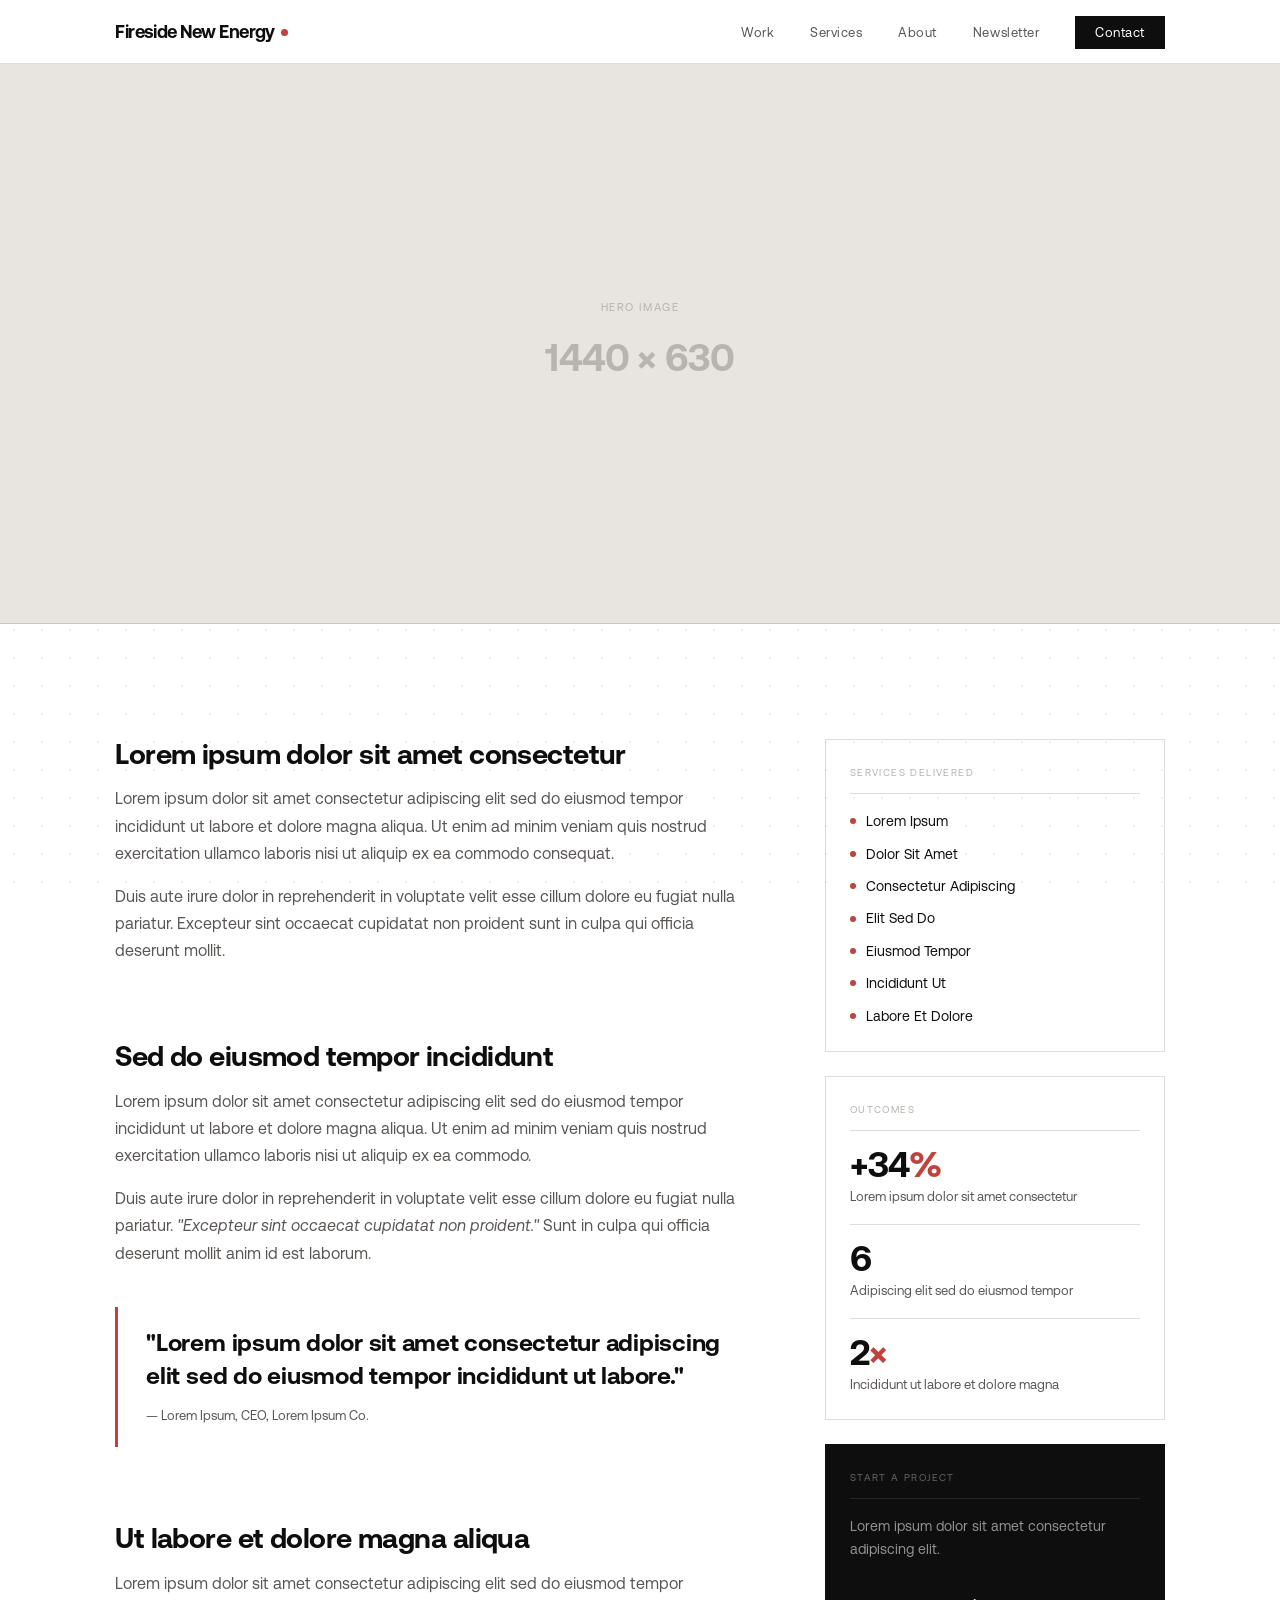
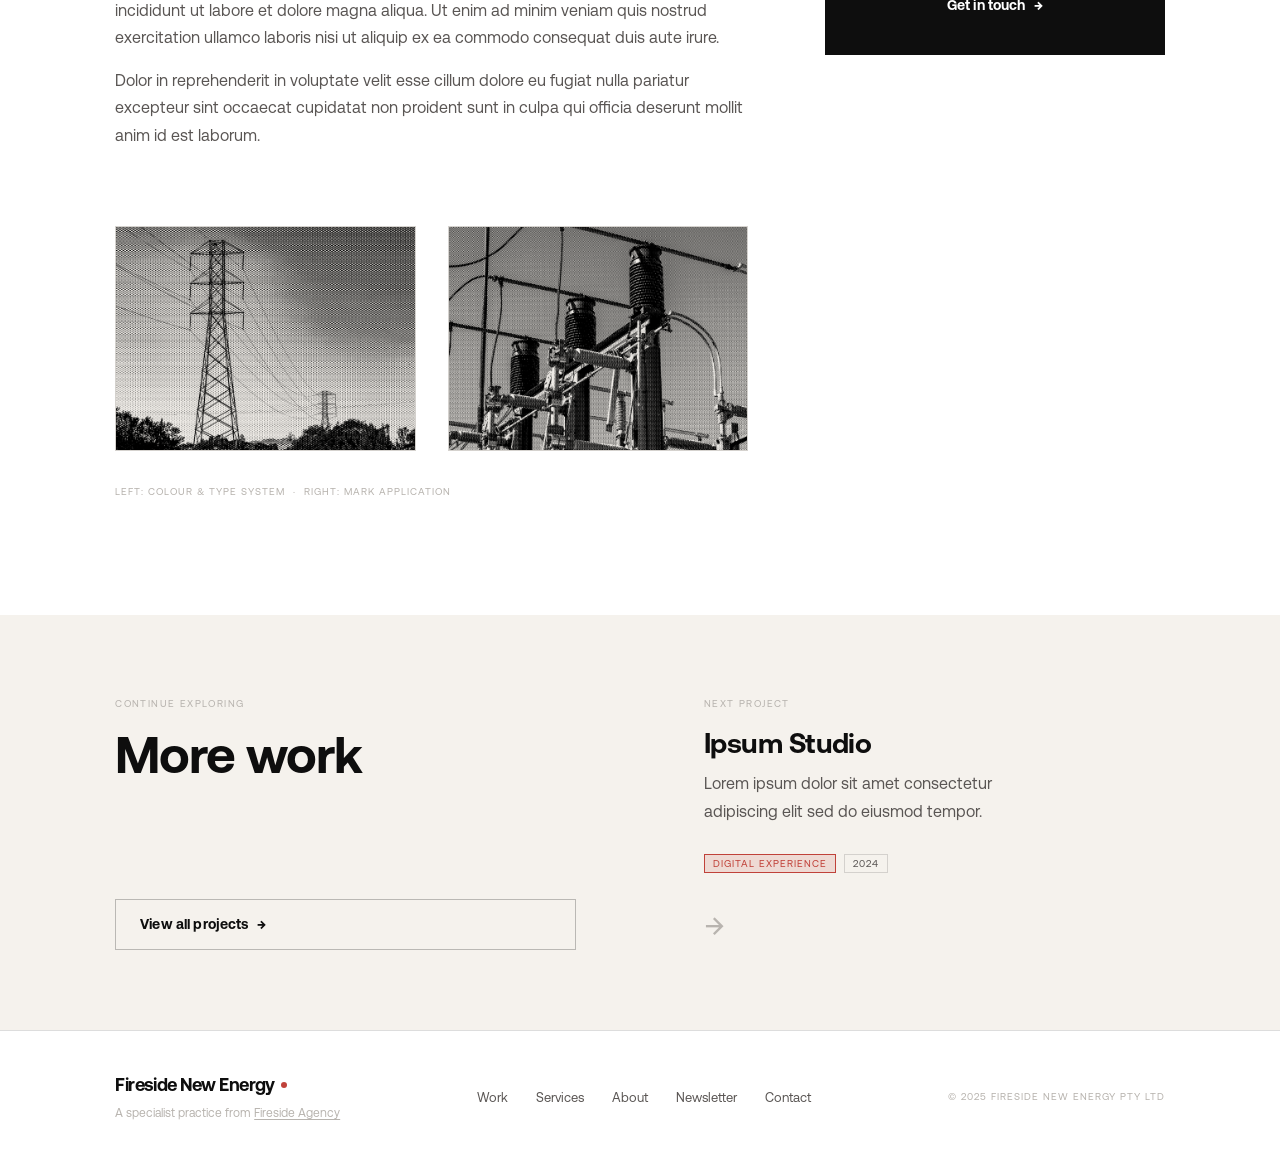
==== case-study.html @ 0c23ca1c "Initial commit" ====
<!DOCTYPE html>
<html lang="en">
<head>
<meta charset="UTF-8">
<meta name="viewport" content="width=device-width, initial-scale=1.0">
<title>Hearthstone Co. — Fireside New Energy</title>
<link rel="stylesheet" href="styles.css">
<style>

/* ---- h1 override (client name, smaller) ---- */
h1 { font-size: clamp(44px, 7vw, 96px); }

/* ---- Utilities ---- */
.section { padding: clamp(72px, 10vw, 140px) 0; }

.anno {
  font-size: 10px;
  font-weight: 400;
  letter-spacing: 0.12em;
  text-transform: uppercase;
  color: var(--red);
  display: flex;
  align-items: center;
  gap: 6px;
}
.anno::before {
  content: '';
  width: 16px;
  height: 1px;
  background: var(--red);
  flex-shrink: 0;
}

.label-box {
  display: inline-block;
  font-size: 10px;
  letter-spacing: 0.12em;
  text-transform: uppercase;
  color: var(--gray-dark);
  border: var(--border);
  padding: 3px 8px;
}

/* ---- Hero placeholder ---- */
.cs-hero-placeholder {
  margin-top: var(--nav-h);
  width: 100%;
  aspect-ratio: 16 / 7;
  background: var(--gray-light);
  display: flex;
  flex-direction: column;
  align-items: center;
  justify-content: center;
  gap: 10px;
  border-bottom: var(--border);
}
.cs-hero-placeholder .ph-label {
  font-size: 11px;
  letter-spacing: 0.14em;
  text-transform: uppercase;
  color: var(--gray-mid);
}
.cs-hero-placeholder .ph-size {
  font-family: var(--font-title);
  font-weight: 700;
  font-size: clamp(24px, 3vw, 40px);
  letter-spacing: -0.02em;
  color: var(--gray-mid);
}

/* ---- Body layout ---- */
.cs-body {
  display: grid;
  grid-template-columns: 1fr 340px;
  gap: clamp(40px, 6vw, 96px);
  align-items: start;
  padding: clamp(64px, 9vw, 120px) 0;
}
.cs-content { min-width: 0; }
.cs-block { margin-bottom: clamp(48px, 6vw, 80px); }
.cs-block-label {
  font-size: 10px;
  letter-spacing: 0.14em;
  text-transform: uppercase;
  color: var(--gray-mid);
  margin-bottom: 20px;
  padding-bottom: 12px;
  border-bottom: var(--border);
}
.cs-block h3 { margin-bottom: 16px; }
.cs-block p + p { margin-top: 16px; }

/* ---- Pull quote ---- */
.pull-quote {
  border-left: 3px solid var(--red);
  padding: 20px 0 20px 28px;
  margin: 40px 0;
}
.pull-quote p {
  font-family: var(--font-title);
  font-weight: 700;
  font-size: clamp(18px, 2vw, 24px);
  color: var(--black);
  line-height: 1.4;
  letter-spacing: -0.01em;
}
.pull-quote cite {
  display: block;
  margin-top: 12px;
  font-size: 13px;
  color: var(--gray-dark);
  font-style: normal;
}

/* ---- Sidebar ---- */
.cs-sidebar {
  position: sticky;
  top: calc(var(--nav-h) + 32px);
  display: flex;
  flex-direction: column;
  gap: 24px;
}
.sidebar-card { border: var(--border); padding: 24px; }
.sidebar-card-title {
  font-size: 10px;
  letter-spacing: 0.14em;
  text-transform: uppercase;
  color: var(--gray-mid);
  margin-bottom: 16px;
  padding-bottom: 12px;
  border-bottom: var(--border);
}
.sidebar-services { display: flex; flex-direction: column; gap: 10px; }
.sidebar-service {
  display: flex;
  align-items: center;
  gap: 10px;
  font-size: 14px;
  color: var(--black);
}
.sidebar-service::before {
  content: '';
  width: 6px; height: 6px;
  background: var(--red);
  border-radius: 50%;
  flex-shrink: 0;
}
.sidebar-results { display: flex; flex-direction: column; gap: 16px; }
.sidebar-result { padding-top: 16px; border-top: var(--border); }
.sidebar-result:first-child { padding-top: 0; border-top: none; }
.result-num {
  font-family: var(--font-title);
  font-weight: 700;
  font-size: 36px;
  letter-spacing: -0.03em;
  line-height: 1;
  color: var(--black);
}
.result-num span { color: var(--red); }
.result-label { font-size: 13px; color: var(--gray-dark); margin-top: 4px; }

/* ---- Image blocks ---- */
.cs-image-pair {
  display: grid;
  grid-template-columns: 1fr 1fr;
  gap: var(--col-gap);
  margin: 32px 0;
}
.cs-image-half {
  aspect-ratio: 4 / 3;
  background: var(--cream);
  border: var(--border);
  overflow: hidden;
}
.cs-image-half img {
  width: 100%; height: 100%;
  object-fit: cover;
  display: block;
  mix-blend-mode: multiply;
}
.img-caption {
  font-size: 10px;
  letter-spacing: 0.1em;
  text-transform: uppercase;
  color: var(--gray-mid);
  margin-top: 8px;
}

/* ---- Next project ---- */
.next-project { background: var(--cream); }
.next-inner {
  display: grid;
  grid-template-columns: 1fr 1fr;
  min-height: 320px;
}
.next-label-col {
  padding: clamp(48px, 7vw, 80px) clamp(32px, 5vw, 80px) clamp(48px, 7vw, 80px) 0;
  display: flex;
  flex-direction: column;
  justify-content: space-between;
}
.next-project-col {
  padding: clamp(48px, 7vw, 80px) 0 clamp(48px, 7vw, 80px) clamp(32px, 5vw, 80px);
  display: flex;
  flex-direction: column;
  justify-content: space-between;
}
.next-project-col a { display: block; transition: color 0.2s; }
.next-project-col a:hover h3 { color: var(--red); }
.next-eyebrow {
  font-size: 10px;
  letter-spacing: 0.14em;
  text-transform: uppercase;
  color: var(--gray-mid);
  margin-bottom: 16px;
}
.next-title { margin-bottom: 12px; }
.next-arrow {
  font-size: 32px;
  color: var(--gray-mid);
  transition: all 0.3s var(--ease);
  display: inline-block;
}
.next-project-col a:hover .next-arrow { color: var(--red); transform: translateX(8px); }

/* ---- Responsive ---- */
@media (max-width: 900px) {
  .cs-body { grid-template-columns: 1fr; }
  .cs-sidebar { position: static; }
  .next-inner { grid-template-columns: 1fr; }
  .next-label-col { padding-right: 0; }
  .next-project-col { padding-left: 0; }
}
@media (max-width: 600px) {
  .cs-image-pair { grid-template-columns: 1fr; }
}
</style>
</head>
<body>

<!-- NAV + WORDMARK (injected by components.js) -->
<div id="site-nav"></div>

<!-- HERO PLACEHOLDER -->
<div class="cs-hero-placeholder">
  <span class="ph-label">Hero image</span>
  <span class="ph-size">1440 × 630</span>
</div>

<!-- BODY -->
<div class="container">
  <div class="cs-body">

    <!-- Main content -->
    <div class="cs-content">

      <div class="cs-block reveal">
        <h3>Lorem ipsum dolor sit amet consectetur</h3>
        <p>Lorem ipsum dolor sit amet consectetur adipiscing elit sed do eiusmod tempor incididunt ut labore et dolore magna aliqua. Ut enim ad minim veniam quis nostrud exercitation ullamco laboris nisi ut aliquip ex ea commodo consequat.</p>
        <p>Duis aute irure dolor in reprehenderit in voluptate velit esse cillum dolore eu fugiat nulla pariatur. Excepteur sint occaecat cupidatat non proident sunt in culpa qui officia deserunt mollit.</p>
      </div>

      <div class="cs-block reveal">
        <h3>Sed do eiusmod tempor incididunt</h3>
        <p>Lorem ipsum dolor sit amet consectetur adipiscing elit sed do eiusmod tempor incididunt ut labore et dolore magna aliqua. Ut enim ad minim veniam quis nostrud exercitation ullamco laboris nisi ut aliquip ex ea commodo.</p>
        <p>Duis aute irure dolor in reprehenderit in voluptate velit esse cillum dolore eu fugiat nulla pariatur. <em>"Excepteur sint occaecat cupidatat non proident."</em> Sunt in culpa qui officia deserunt mollit anim id est laborum.</p>

        <div class="pull-quote">
          <p>"Lorem ipsum dolor sit amet consectetur adipiscing elit sed do eiusmod tempor incididunt ut labore."</p>
          <cite>— Lorem Ipsum, CEO, Lorem Ipsum Co.</cite>
        </div>
      </div>

      <div class="cs-block reveal">
        <h3>Ut labore et dolore magna aliqua</h3>
        <p>Lorem ipsum dolor sit amet consectetur adipiscing elit sed do eiusmod tempor incididunt ut labore et dolore magna aliqua. Ut enim ad minim veniam quis nostrud exercitation ullamco laboris nisi ut aliquip ex ea commodo consequat duis aute irure.</p>
        <p>Dolor in reprehenderit in voluptate velit esse cillum dolore eu fugiat nulla pariatur excepteur sint occaecat cupidatat non proident sunt in culpa qui officia deserunt mollit anim id est laborum.</p>
      </div>

      <div class="cs-image-pair reveal">
        <div class="cs-image-half">
          <img src="43_ideas__2_.png" alt="Colour palette and type system">
        </div>
        <div class="cs-image-half">
          <img src="43_ideas__3_.png" alt="Brand mark in context">
        </div>
      </div>
      <p class="img-caption">Left: Colour & type system &nbsp;·&nbsp; Right: Mark application</p>


    </div>

    <!-- Sidebar -->
    <aside class="cs-sidebar">

      <div class="sidebar-card reveal">
        <p class="sidebar-card-title">Services delivered</p>
        <div class="sidebar-services">
          <span class="sidebar-service">Lorem Ipsum</span>
          <span class="sidebar-service">Dolor Sit Amet</span>
          <span class="sidebar-service">Consectetur Adipiscing</span>
          <span class="sidebar-service">Elit Sed Do</span>
          <span class="sidebar-service">Eiusmod Tempor</span>
          <span class="sidebar-service">Incididunt Ut</span>
          <span class="sidebar-service">Labore Et Dolore</span>
        </div>
      </div>

      <div class="sidebar-card reveal reveal-delay-1">
        <p class="sidebar-card-title">Outcomes</p>
        <div class="sidebar-results">
          <div class="sidebar-result">
            <div class="result-num">+34<span>%</span></div>
            <div class="result-label">Lorem ipsum dolor sit amet consectetur</div>
          </div>
          <div class="sidebar-result">
            <div class="result-num">6</div>
            <div class="result-label">Adipiscing elit sed do eiusmod tempor</div>
          </div>
          <div class="sidebar-result">
            <div class="result-num">2<span>×</span></div>
            <div class="result-label">Incididunt ut labore et dolore magna</div>
          </div>
        </div>
      </div>

      <div class="sidebar-card reveal reveal-delay-2" style="background:var(--black);border-color:var(--black);">
        <p class="sidebar-card-title" style="color:rgba(255,255,255,0.35);border-bottom-color:rgba(255,255,255,0.1);">Start a project</p>
        <p style="color:rgba(255,255,255,0.55);font-size:14px;line-height:1.6;margin-bottom:20px;">Lorem ipsum dolor sit amet consectetur adipiscing elit.</p>
        <a href="contact.html" class="btn btn-primary btn-arrow" style="width:100%;justify-content:center;">Get in touch</a>
      </div>

    </aside>
  </div>
</div>

<!-- NEXT PROJECT -->
<section class="next-project">
  <div class="container">
    <div class="next-inner">
      <div class="next-label-col reveal">
        <div>
          <p class="next-eyebrow">Continue exploring</p>
          <h2>More work</h2>
        </div>
        <a href="work.html" class="btn btn-outline btn-arrow">View all projects</a>
      </div>
      <div class="next-project-col reveal reveal-delay-1">
        <a href="case-study.html">
          <p class="next-eyebrow">Next project</p>
          <h3 class="next-title">Ipsum Studio</h3>
          <p style="max-width:340px;margin-bottom:24px">Lorem ipsum dolor sit amet consectetur adipiscing elit sed do eiusmod tempor.</p>
          <div>
            <span class="tag tag-red">Digital Experience</span>
            &nbsp;<span class="tag">2024</span>
          </div>
        </a>
        <a href="case-study.html" style="display:inline-block;margin-top:24px">
          <span class="next-arrow">→</span>
        </a>
      </div>
    </div>
  </div>
</section>

<!-- FOOTER (injected by components.js) -->
<div id="site-footer"></div>

<script>
const observer = new IntersectionObserver((entries) => {
  entries.forEach(e => {
    if (e.isIntersecting) e.target.classList.add('visible');
  });
}, { threshold: 0.1, rootMargin: '0px 0px -40px 0px' });

document.querySelectorAll('.reveal').forEach(el => observer.observe(el));

setTimeout(() => {
  document.querySelectorAll('.cs-hero .reveal').forEach(el => el.classList.add('visible'));
}, 100);
</script>

<script src="components.js"></script>
</body>
</html>
---- styles.css ----
/* ============================================================
   Fireside New Energy — Shared Stylesheet
   ============================================================ */

/* ---- Fonts ---- */
@font-face {
  font-family: 'Aeonik';
  src: url('font/aeonik-regular.woff2') format('woff2'),
       url('font/aeonik-regular.woff') format('woff');
  font-weight: 400;
  font-style: normal;
  font-display: swap;
}
@font-face {
  font-family: 'Aeonik';
  src: url('font/aeonik-regularitalic.woff2') format('woff2'),
       url('font/aeonik-regularitalic.woff') format('woff');
  font-weight: 400;
  font-style: italic;
  font-display: swap;
}
@font-face {
  font-family: 'Aeonik';
  src: url('font/aeonik-bold.woff2') format('woff2'),
       url('font/aeonik-bold.woff') format('woff');
  font-weight: 700;
  font-style: normal;
  font-display: swap;
}
@font-face {
  font-family: 'Aeonik';
  src: url('font/aeonik-bolditalic.woff2') format('woff2'),
       url('font/aeonik-bolditalic.woff') format('woff');
  font-weight: 700;
  font-style: italic;
  font-display: swap;
}
@font-face {
  font-family: 'Aeonik';
  src: url('font/aeonik-black.woff2') format('woff2'),
       url('font/aeonik-black.woff') format('woff');
  font-weight: 900;
  font-style: normal;
  font-display: swap;
}
@font-face {
  font-family: 'Aeonik';
  src: url('font/aeonik-blackitalic.woff2') format('woff2'),
       url('font/aeonik-blackitalic.woff') format('woff');
  font-weight: 900;
  font-style: italic;
  font-display: swap;
}

/* ---- Design tokens ---- */
:root {
  --white:       #FFFFFF;
  --cream:       #F5F2ED;
  --black:       #0E0E0E;
  --red:         #C0423A;
  --red-muted:   #C0423A22;
  --gray-light:  #E8E4DF;
  --gray-mid:    #B8B4AF;
  --gray-dark:   #5A5654;

  --font-title:  'Aeonik', 'DM Sans', sans-serif;
  --font-body:   'Aeonik', 'DM Sans', sans-serif;

  --grid-color:  rgba(14,14,14,0.055);
  --grid-size:   28px;

  --border:      1px solid rgba(14,14,14,0.14);
  --border-bold: none;

  --radius-sm:   0px;
  --radius-md:   0px;

  --nav-h:       64px;
  --gutter:      clamp(48px, 9vw, 160px);
  --col-gap:     32px;

  --ease:        cubic-bezier(0.16, 1, 0.3, 1);
}

/* ---- Reset ---- */
*, *::before, *::after { box-sizing: border-box; margin: 0; padding: 0; }
html { scroll-behavior: smooth; }

/* ---- Base ---- */
body {
  font-family: var(--font-body);
  font-weight: 400;
  background: var(--white);
  color: var(--black);
  font-size: 16px;
  line-height: 1.6;
  -webkit-font-smoothing: antialiased;
  background-image: radial-gradient(circle, var(--grid-color) 1px, transparent 1px);
  background-size: var(--grid-size) var(--grid-size);
  background-attachment: fixed;
}

/* ---- Typography ---- */
h1, h2, h3, h4, h5 {
  font-family: var(--font-title);
  font-weight: 700;
  line-height: 1.08;
  letter-spacing: -0.02em;
}

h1 { font-size: clamp(52px, 8vw, 112px); }
h2 { font-size: clamp(32px, 4vw, 56px); }
h3 { font-size: clamp(20px, 2.5vw, 28px); }
h4 { font-size: 18px; }

p { font-size: 16px; line-height: 1.7; color: var(--gray-dark); }
p.lead { font-size: clamp(17px, 2vw, 22px); color: var(--black); line-height: 1.5; }

a { color: inherit; text-decoration: none; }

/* ---- Layout ---- */
.container {
  width: 100%;
  padding: 0 var(--gutter);
}

/* ---- Wordmark ---- */
.wordmark {
  position: fixed;
  top: 0;
  left: var(--gutter);
  height: var(--nav-h);
  z-index: 200;
  font-family: var(--font-title);
  font-weight: 700;
  font-size: 18px;
  letter-spacing: -0.03em;
  color: var(--black);
  display: flex;
  align-items: center;
  gap: 6px;
  text-decoration: none;
  mix-blend-mode: multiply;
}
.wordmark .dot {
  width: 7px; height: 7px;
  background: var(--red);
  border-radius: 50%;
  display: inline-block;
}

/* ---- Nav ---- */
nav {
  position: fixed;
  top: 0; left: 0; right: 0;
  z-index: 100;
  height: var(--nav-h);
  background: rgba(255,255,255,0.92);
  backdrop-filter: blur(8px);
  border-bottom: var(--border);
}
.nav-inner {
  height: 100%;
  display: flex;
  align-items: center;
  justify-content: flex-end;
}
.nav-links {
  display: flex;
  align-items: center;
  gap: 36px;
  list-style: none;
}
.nav-links a {
  font-size: 13px;
  font-weight: 400;
  letter-spacing: 0.04em;
  color: var(--gray-dark);
  transition: color 0.2s;
  position: relative;
}
.nav-links a::after {
  content: '';
  position: absolute;
  bottom: -2px; left: 0;
  width: 0; height: 1px;
  background: var(--red);
  transition: width 0.3s var(--ease);
}
.nav-links a:hover { color: var(--black); }
.nav-links a:hover::after { width: 100%; }
.nav-cta {
  font-size: 13px;
  font-weight: 700;
  letter-spacing: 0.04em;
  color: var(--white) !important;
  background: var(--black);
  padding: 9px 20px;
  border-radius: var(--radius-sm);
  transition: background 0.2s !important;
}
.nav-cta:hover { background: var(--red) !important; }
.nav-cta::after { display: none !important; }
.nav-burger {
  display: none;
  flex-direction: column;
  gap: 5px;
  cursor: pointer;
  padding: 4px;
  background: none;
  border: none;
}
.nav-burger span {
  display: block;
  width: 24px; height: 1.5px;
  background: var(--black);
  transition: all 0.3s;
}

/* ---- Buttons ---- */
.btn {
  display: inline-flex;
  align-items: center;
  gap: 8px;
  font-family: var(--font-title);
  font-weight: 700;
  font-size: 14px;
  letter-spacing: 0.01em;
  padding: 13px 24px;
  border-radius: var(--radius-sm);
  border: 1.5px solid transparent;
  cursor: pointer;
  transition: all 0.25s var(--ease);
  white-space: nowrap;
}
.btn-primary { background: var(--black); color: var(--white); border-color: var(--black); }
.btn-primary:hover { background: var(--red); border-color: var(--red); }
.btn-outline { background: transparent; color: var(--black); border-color: rgba(14,14,14,0.25); }
.btn-outline:hover { border-color: var(--black); }
.btn-arrow::after { content: '→'; transition: transform 0.25s var(--ease); }
.btn-arrow:hover::after { transform: translateX(4px); }

/* ---- Tags ---- */
.tag {
  font-size: 10px;
  letter-spacing: 0.1em;
  text-transform: uppercase;
  color: var(--gray-dark);
  border: var(--border);
  padding: 3px 8px;
}
.tag-red {
  color: var(--red);
  border-color: var(--red);
  background: var(--red-muted);
}

/* ---- Page hero (inner pages) ---- */
.page-hero {
  padding-top: calc(var(--nav-h) + clamp(64px, 10vw, 120px));
  padding-bottom: clamp(48px, 7vw, 96px);
}
.page-hero h1 { margin-bottom: 28px; }
.page-hero p.lead { max-width: 560px; }

/* ---- CTA strip ---- */
.cta-strip {
  padding: clamp(64px, 9vw, 120px) 0;
  display: flex;
  align-items: center;
  justify-content: space-between;
  gap: 40px;
  flex-wrap: wrap;
}
.cta-strip h2 { max-width: 16ch; }

/* ---- Footer ---- */
footer {
  padding: 40px 0;
  border-top: var(--border);
  background: var(--white);
}
.footer-inner {
  display: flex;
  align-items: center;
  justify-content: space-between;
  gap: 24px;
  flex-wrap: wrap;
}
.footer-logo-col {
  display: flex;
  flex-direction: column;
  gap: 6px;
}
.footer-logo {
  font-family: var(--font-title);
  font-weight: 700;
  font-size: 18px;
  letter-spacing: -0.03em;
  display: flex;
  align-items: center;
  gap: 6px;
}
.footer-tagline {
  font-size: 12px;
  color: var(--gray-mid);
  line-height: 1.4;
}
.footer-tagline a {
  color: var(--gray-mid);
  text-decoration: underline;
  text-underline-offset: 2px;
  transition: color 0.2s;
}
.footer-tagline a:hover { color: var(--black); }
.footer-links {
  display: flex;
  gap: 28px;
  list-style: none;
}
.footer-links a {
  font-size: 13px;
  color: var(--gray-dark);
  transition: color 0.2s;
}
.footer-links a:hover { color: var(--black); }
.footer-copy {
  font-size: 10px;
  letter-spacing: 0.1em;
  color: var(--gray-mid);
  text-transform: uppercase;
}

/* ---- Reveal animation ---- */
.reveal {
  opacity: 0;
  transform: translateY(28px);
  transition: opacity 0.7s var(--ease), transform 0.7s var(--ease);
}
.reveal.visible { opacity: 1; transform: translateY(0); }
.reveal-delay-1 { transition-delay: 0.1s; }
.reveal-delay-2 { transition-delay: 0.2s; }
.reveal-delay-3 { transition-delay: 0.3s; }

/* ---- Responsive ---- */
@media (max-width: 600px) {
  .nav-links { display: none; }
  .nav-burger { display: flex; }
}
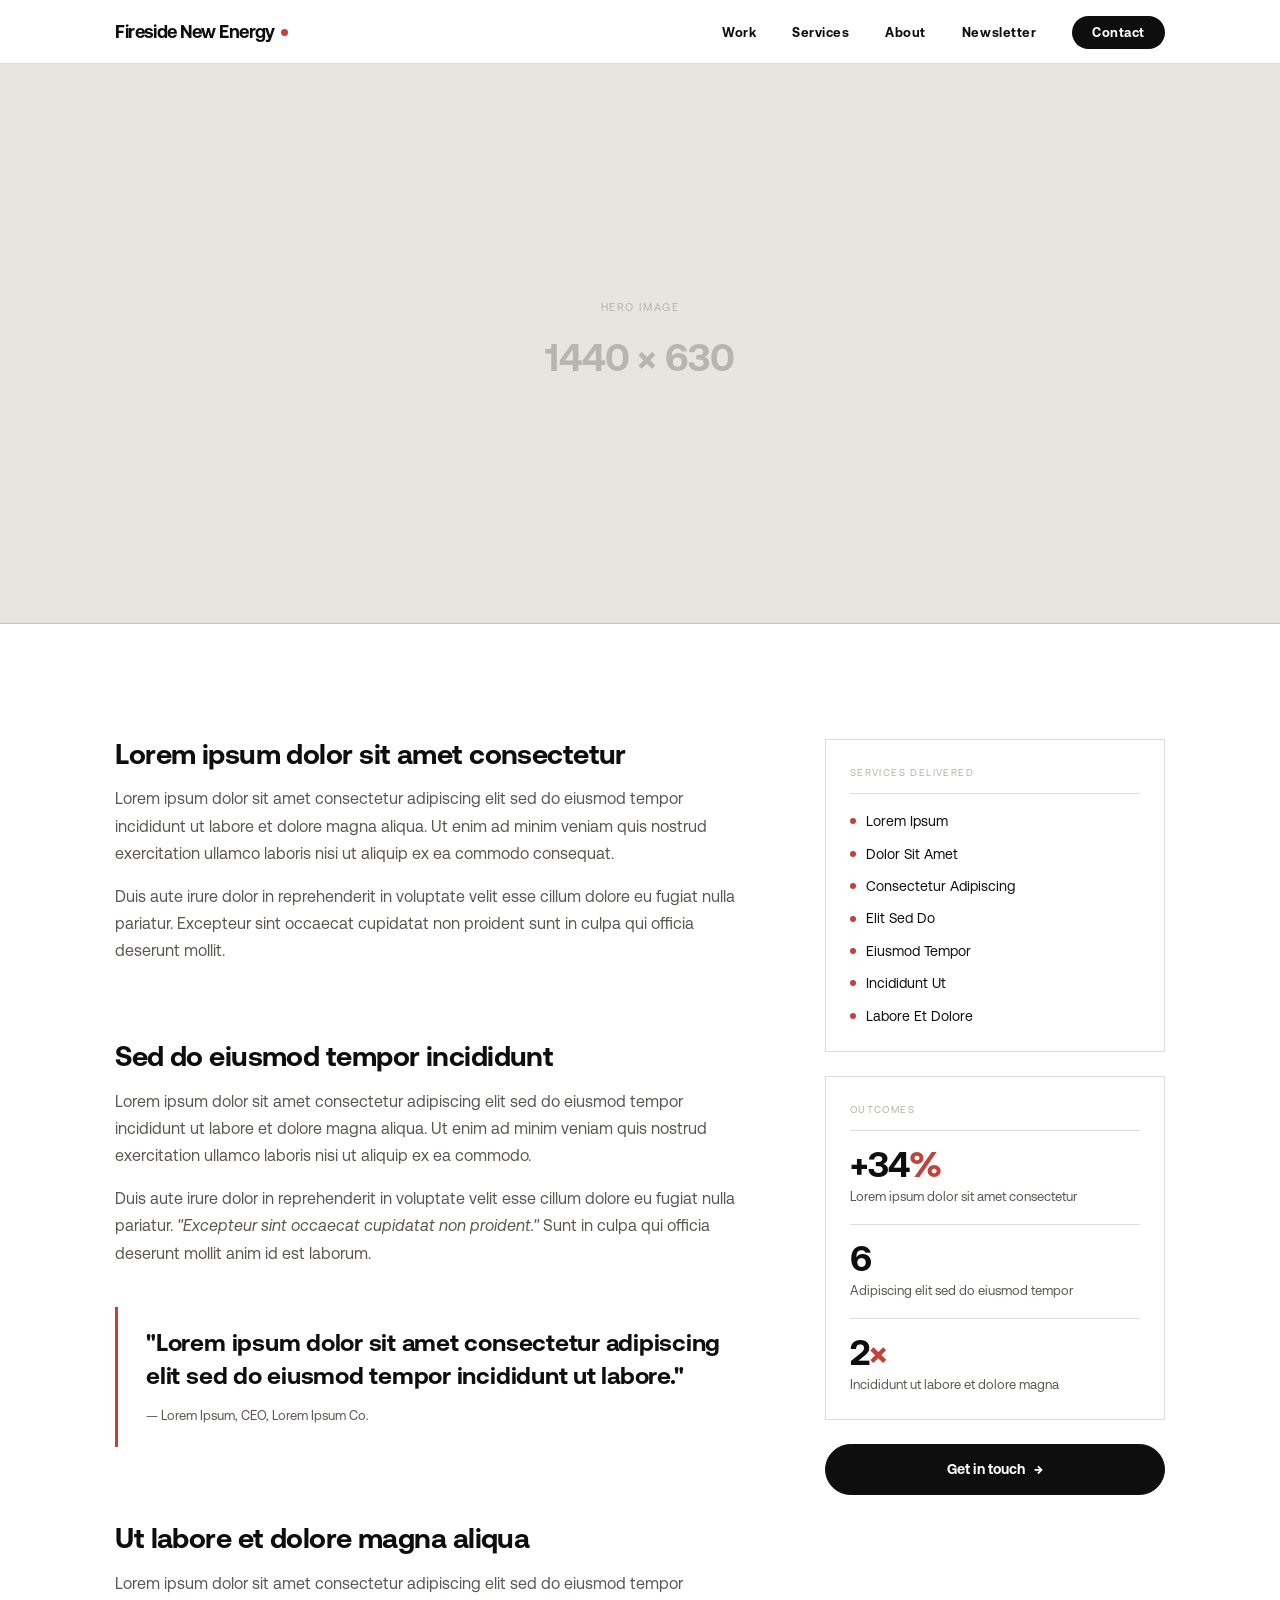
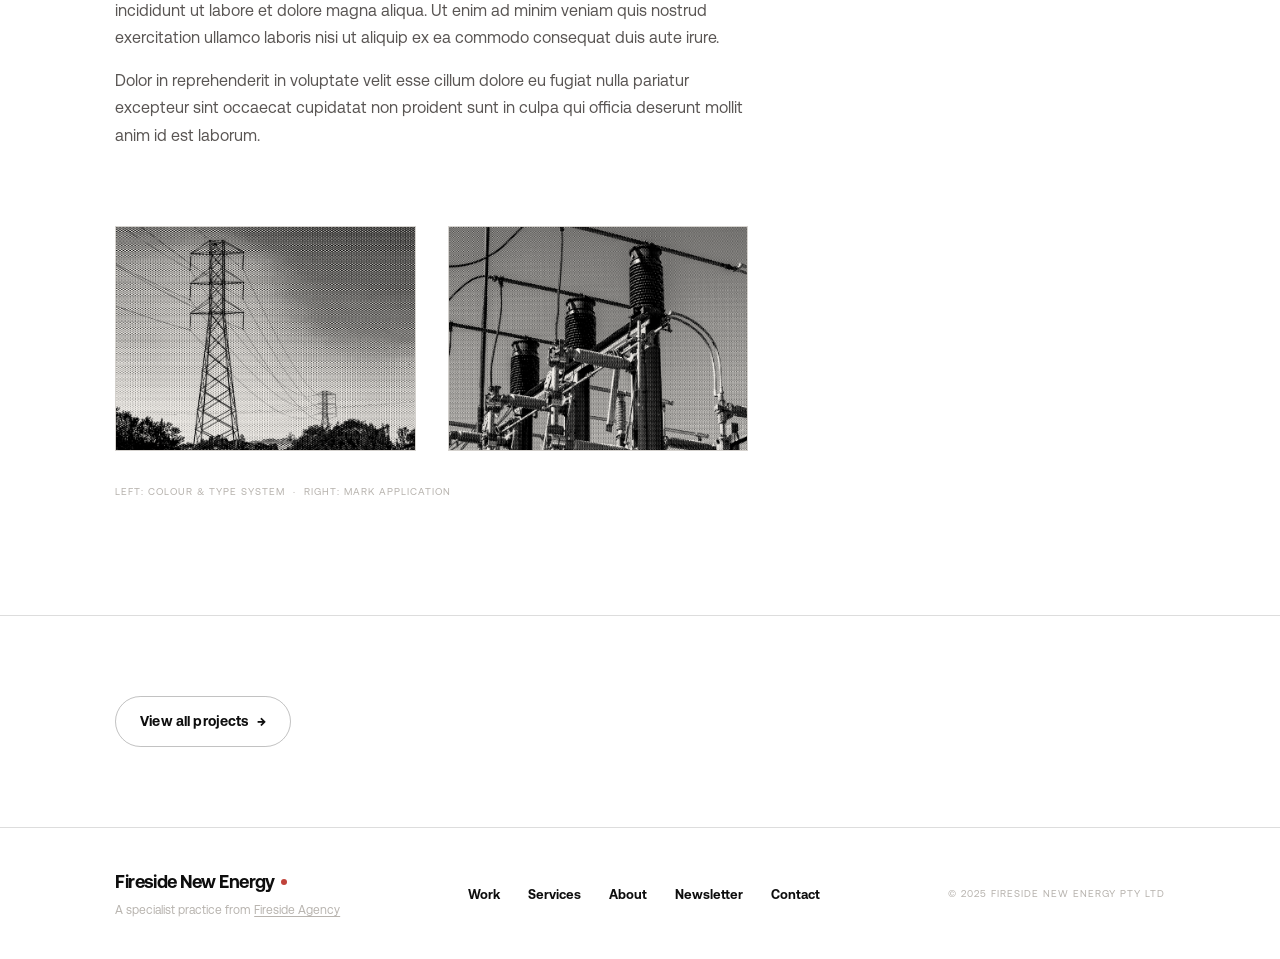
==== commit 8bbfbb39: "UI refinements: round buttons, nav/footer updates, hero fixes, simplified case study layout - Switch" ====
--- a/case-study.html
+++ b/case-study.html
@@ -186,42 +186,14 @@
   margin-top: 8px;
 }
 
-/* ---- Next project ---- */
-.next-project { background: var(--cream); }
-.next-inner {
-  display: grid;
-  grid-template-columns: 1fr 1fr;
-  min-height: 320px;
-}
-.next-label-col {
-  padding: clamp(48px, 7vw, 80px) clamp(32px, 5vw, 80px) clamp(48px, 7vw, 80px) 0;
-  display: flex;
-  flex-direction: column;
-  justify-content: space-between;
-}
-.next-project-col {
-  padding: clamp(48px, 7vw, 80px) 0 clamp(48px, 7vw, 80px) clamp(32px, 5vw, 80px);
-  display: flex;
-  flex-direction: column;
-  justify-content: space-between;
-}
-.next-project-col a { display: block; transition: color 0.2s; }
-.next-project-col a:hover h3 { color: var(--red); }
-.next-eyebrow {
-  font-size: 10px;
-  letter-spacing: 0.14em;
-  text-transform: uppercase;
-  color: var(--gray-mid);
-  margin-bottom: 16px;
-}
-.next-title { margin-bottom: 12px; }
-.next-arrow {
-  font-size: 32px;
-  color: var(--gray-mid);
-  transition: all 0.3s var(--ease);
-  display: inline-block;
-}
-.next-project-col a:hover .next-arrow { color: var(--red); transform: translateX(8px); }
+/* ---- Back to work ---- */
+.back-to-work {
+  padding: clamp(48px, 7vw, 80px) 0;
+  border-top: var(--border);
+}
+
+/* ---- Next project button ---- */
+.next-label-col .btn { font-size: 12px; padding: 9px 12px 9px 18px; }
 
 /* ---- Responsive ---- */
 @media (max-width: 900px) {
@@ -324,42 +296,16 @@
         </div>
       </div>
 
-      <div class="sidebar-card reveal reveal-delay-2" style="background:var(--black);border-color:var(--black);">
-        <p class="sidebar-card-title" style="color:rgba(255,255,255,0.35);border-bottom-color:rgba(255,255,255,0.1);">Start a project</p>
-        <p style="color:rgba(255,255,255,0.55);font-size:14px;line-height:1.6;margin-bottom:20px;">Lorem ipsum dolor sit amet consectetur adipiscing elit.</p>
-        <a href="contact.html" class="btn btn-primary btn-arrow" style="width:100%;justify-content:center;">Get in touch</a>
-      </div>
+      <a href="contact.html" class="btn btn-primary btn-arrow reveal reveal-delay-2" style="width:100%;justify-content:center;">Get in touch</a>
 
     </aside>
   </div>
 </div>
 
-<!-- NEXT PROJECT -->
-<section class="next-project">
+<!-- BACK TO WORK -->
+<section class="back-to-work">
   <div class="container">
-    <div class="next-inner">
-      <div class="next-label-col reveal">
-        <div>
-          <p class="next-eyebrow">Continue exploring</p>
-          <h2>More work</h2>
-        </div>
-        <a href="work.html" class="btn btn-outline btn-arrow">View all projects</a>
-      </div>
-      <div class="next-project-col reveal reveal-delay-1">
-        <a href="case-study.html">
-          <p class="next-eyebrow">Next project</p>
-          <h3 class="next-title">Ipsum Studio</h3>
-          <p style="max-width:340px;margin-bottom:24px">Lorem ipsum dolor sit amet consectetur adipiscing elit sed do eiusmod tempor.</p>
-          <div>
-            <span class="tag tag-red">Digital Experience</span>
-            &nbsp;<span class="tag">2024</span>
-          </div>
-        </a>
-        <a href="case-study.html" style="display:inline-block;margin-top:24px">
-          <span class="next-arrow">→</span>
-        </a>
-      </div>
-    </div>
+    <a href="work.html" class="btn btn-outline btn-arrow reveal">View all projects</a>
   </div>
 </section>
 
--- a/styles.css
+++ b/styles.css
@@ -72,8 +72,8 @@
   --border:      1px solid rgba(14,14,14,0.14);
   --border-bold: none;
 
-  --radius-sm:   0px;
-  --radius-md:   0px;
+  --radius-sm:   999px;
+  --radius-md:   999px;
 
   --nav-h:       64px;
   --gutter:      clamp(48px, 9vw, 160px);
@@ -95,9 +95,6 @@
   font-size: 16px;
   line-height: 1.6;
   -webkit-font-smoothing: antialiased;
-  background-image: radial-gradient(circle, var(--grid-color) 1px, transparent 1px);
-  background-size: var(--grid-size) var(--grid-size);
-  background-attachment: fixed;
 }
 
 /* ---- Typography ---- */
@@ -173,9 +170,9 @@
 }
 .nav-links a {
   font-size: 13px;
-  font-weight: 400;
+  font-weight: 700;
   letter-spacing: 0.04em;
-  color: var(--gray-dark);
+  color: var(--black);
   transition: color 0.2s;
   position: relative;
 }
@@ -260,8 +257,9 @@
   padding-top: calc(var(--nav-h) + clamp(64px, 10vw, 120px));
   padding-bottom: clamp(48px, 7vw, 96px);
 }
-.page-hero h1 { margin-bottom: 28px; }
-.page-hero p.lead { max-width: 560px; }
+.page-hero { text-align: center; }
+.page-hero h1 { margin: 0 auto 28px; font-size: clamp(40px, min(8vw, 9vh), 112px); }
+.page-hero p.lead { max-width: 560px; margin: 0 auto; }
 
 /* ---- CTA strip ---- */
 .cta-strip {
@@ -320,7 +318,8 @@
 }
 .footer-links a {
   font-size: 13px;
-  color: var(--gray-dark);
+  font-weight: 700;
+  color: var(--black);
   transition: color 0.2s;
 }
 .footer-links a:hover { color: var(--black); }
